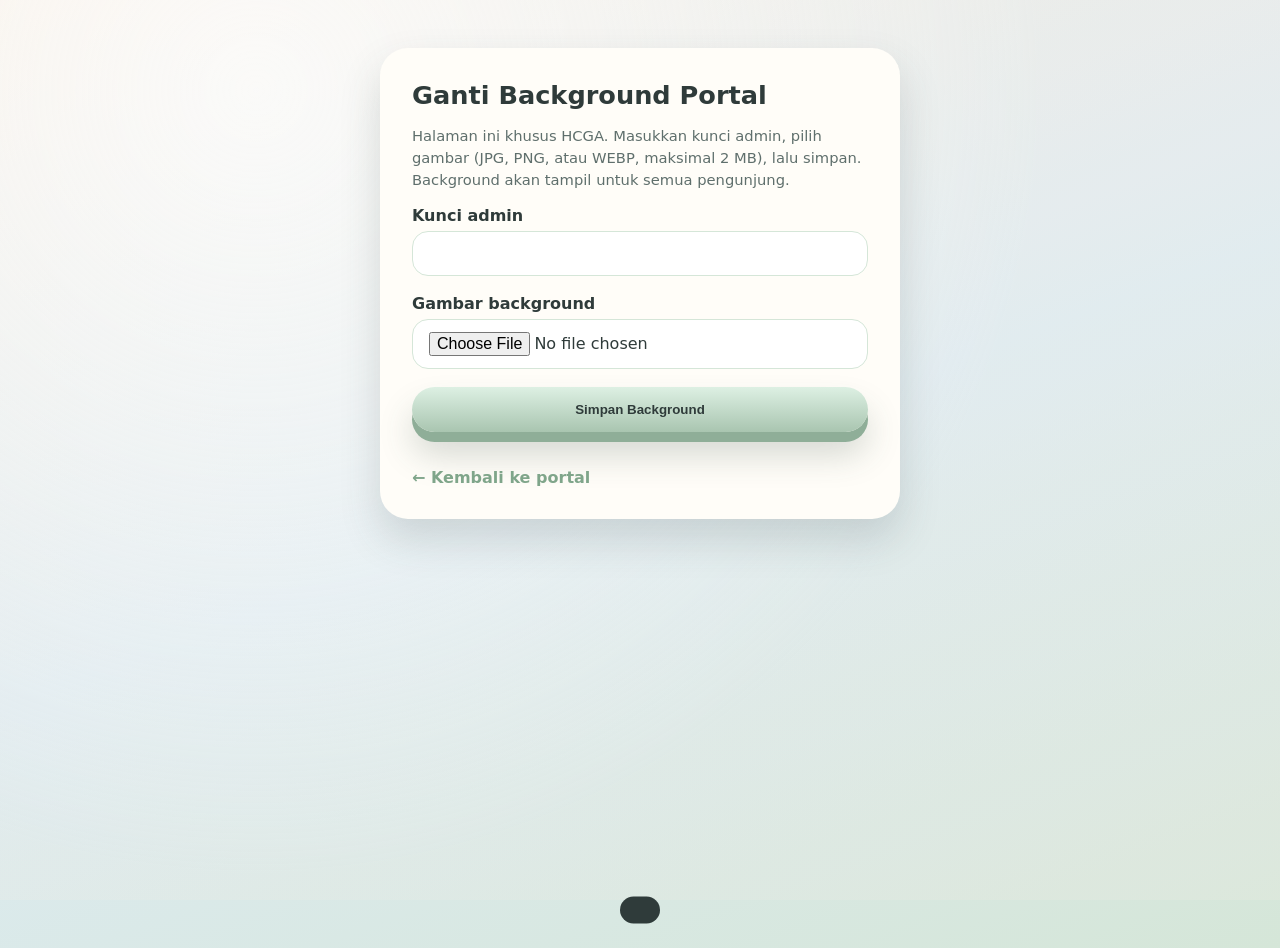
==== admin.html @ 66c1c7ee "HCportal" ====
<!DOCTYPE html>
<html lang="id">
<head>
  <meta charset="UTF-8">
  <meta name="viewport" content="width=device-width, initial-scale=1.0">
  <meta name="robots" content="noindex, nofollow">
  <title>Admin Background — HCGA</title>
  <link rel="stylesheet" href="css/style.css">
  <style>
    .admin-wrap { max-width: 520px; margin: 3rem auto; padding: 2rem; background: var(--card); border-radius: 28px; box-shadow: var(--shadow); }
    .admin-wrap h1 { margin: 0 0 0.5rem; font-size: 1.6rem; }
    .admin-wrap p.hint { color: var(--muted); font-size: 0.92rem; line-height: 1.5; }
    .field { display: grid; gap: 0.4rem; margin-bottom: 1.1rem; }
    .field label { font-weight: 800; }
    .field input[type="password"], .field input[type="file"] {
      font: inherit; padding: 0.75rem 1rem; border-radius: 16px; border: 1px solid #D5E6D8; background: #fff;
    }
    .preview { width: 100%; height: 180px; object-fit: cover; border-radius: 20px; margin-bottom: 1rem; background: #EEE; }
    .admin-wrap .btn-primary { border: none; cursor: pointer; width: 100%; text-align: center; }
    .back { display: inline-block; margin-top: 1.25rem; color: var(--sage-deep); font-weight: 800; text-decoration: none; }
    .result { margin-top: 1rem; font-weight: 800; }
    .result.ok { color: var(--sage-deep); }
    .result.bad { color: #8A3B3B; }
  </style>
</head>
<body>
  <div class="bg-tint" aria-hidden="true"></div>

  <main class="admin-wrap">
    <h1>Ganti Background Portal</h1>
    <p class="hint">
      Halaman ini khusus HCGA. Masukkan kunci admin, pilih gambar (JPG, PNG, atau WEBP, maksimal 2 MB),
      lalu simpan. Background akan tampil untuk semua pengunjung.
    </p>

    <form id="admin-form" novalidate>
      <div class="field">
        <label for="admin-key">Kunci admin</label>
        <input type="password" id="admin-key" autocomplete="off" required>
      </div>

      <div class="field">
        <label for="bg-file">Gambar background</label>
        <input type="file" id="bg-file" accept="image/jpeg,image/png,image/webp" required>
      </div>

      <img id="preview" class="preview" alt="Pratinjau background" hidden>

      <button type="submit" class="btn-primary" id="submit-btn">Simpan Background</button>
      <p id="result" class="result" role="status"></p>
    </form>

    <a class="back" href="index.html">← Kembali ke portal</a>
  </main>

  <div id="loading" class="loading" aria-live="polite"><div class="spinner"></div></div>
  <div id="notif" class="notif" role="status"></div>

  <script src="js/config.js"></script>
  <script src="js/api.js"></script>
  <script src="js/admin.js"></script>
</body>
</html>
---- css/style.css ----
/* ============================================================
   STYLE — Portal Induk HCGA (pastel, 3D, gerakan lembut)
   ============================================================ */

:root {
  --cream: #F6EFE6;
  --mist: #DDEBF2;
  --sage: #A9C5B0;
  --sage-deep: #7FA58A;
  --sky: #B9D7EA;
  --ink: #2F3B3A;
  --muted: #5F6F6C;
  --card: #FFFDF8;
  --shadow: 0 20px 40px rgba(60, 80, 75, 0.18);
}

* { box-sizing: border-box; }
[hidden] { display: none !important; }

body {
  margin: 0;
  font-family: "Nunito", "Segoe UI", system-ui, -apple-system, sans-serif;
  color: var(--ink);
  background: linear-gradient(160deg, var(--cream) 0%, var(--mist) 50%, #D5E6D8 100%);
  min-height: 100vh;
  overflow-x: hidden;
}

/* ---------- Background ---------- */
.bg-layer {
  position: fixed;
  inset: 0;
  background-size: cover;
  background-position: center;
  opacity: 0.35;
  z-index: -2;
}
.bg-tint {
  position: fixed;
  inset: 0;
  background: radial-gradient(circle at 20% 10%, rgba(255, 255, 255, 0.7), rgba(246, 239, 230, 0.2) 60%);
  z-index: -1;
  pointer-events: none;
}

/* ---------- Hero ---------- */
.hero {
  min-height: 88vh;
  display: grid;
  place-items: center;
  padding: 4rem 1.25rem 3rem;
  perspective: 1200px;
}
.hero-inner {
  text-align: center;
  max-width: 820px;
  transform-style: preserve-3d;
  transform: translate3d(var(--hx, 0px), var(--hy, 0px), 0);
  transition: transform 0.45s ease-out;
}
.eyebrow {
  display: inline-block;
  margin: 0 0 0.5rem;
  padding: 0.35rem 1rem;
  border-radius: 999px;
  background: #fff;
  font-weight: 800;
  letter-spacing: 0.2em;
  color: var(--sage-deep);
  box-shadow: 0 6px 14px rgba(0, 0, 0, 0.08), inset 0 -3px 0 rgba(0, 0, 0, 0.05);
}
.hero-title {
  font-size: clamp(2.2rem, 6vw, 4.4rem);
  line-height: 1.05;
  margin: 0.4rem 0 1rem;
  color: var(--ink);
  text-shadow: 0 12px 30px rgba(255, 255, 255, 0.85);
  transform-style: preserve-3d;
  animation: floaty 6s ease-in-out infinite;
}
@keyframes floaty {
  0%, 100% { transform: translateY(0) translateZ(40px); }
  50%      { transform: translateY(-12px) translateZ(70px); }
}
.hero-tagline {
  font-size: clamp(1rem, 2.2vw, 1.2rem);
  color: var(--muted);
  line-height: 1.6;
  margin: 0 auto 2rem;
  max-width: 620px;
}
.btn-primary {
  display: inline-block;
  padding: 0.95rem 2.2rem;
  border-radius: 999px;
  text-decoration: none;
  font-weight: 800;
  color: var(--ink);
  background: linear-gradient(180deg, #DDF0E3, var(--sage));
  box-shadow: 0 10px 0 #8FAE98, 0 22px 34px rgba(60, 80, 75, 0.22);
  transition: transform 0.15s ease, box-shadow 0.15s ease;
}
.btn-primary:hover { transform: translateY(-3px); }
.btn-primary:active {
  transform: translateY(6px);
  box-shadow: 0 4px 0 #8FAE98, 0 8px 16px rgba(60, 80, 75, 0.2);
}

/* ---------- Section ---------- */
.section {
  max-width: 1120px;
  margin: 0 auto;
  padding: 3rem 1.25rem;
}
.section-head {
  display: flex;
  flex-wrap: wrap;
  gap: 1rem;
  align-items: center;
  justify-content: space-between;
  margin-bottom: 1.75rem;
}
.section-head h2,
.stats h2 {
  margin: 0;
  font-size: 1.7rem;
}
.search {
  min-width: 260px;
  padding: 0.85rem 1.2rem;
  border: none;
  border-radius: 999px;
  font: inherit;
  background: #fff;
  color: var(--ink);
  box-shadow: inset 0 3px 6px rgba(0, 0, 0, 0.06), 0 6px 14px rgba(60, 80, 75, 0.08);
}
.search:focus { outline: 3px solid var(--sky); outline-offset: 2px; }

/* ---------- Kartu unit (kapsul timbul, 3D) ---------- */
.units-grid {
  display: grid;
  grid-template-columns: repeat(auto-fill, minmax(280px, 1fr));
  gap: 1.75rem;
  perspective: 1000px;
}
.unit-card {
  background: var(--card);
  border-radius: 28px;
  padding: 1rem;
  box-shadow:
    inset 0 2px 0 #fff,
    0 12px 0 -4px rgba(60, 80, 75, 0.12),
    var(--shadow);
  transform: rotateX(var(--rx, 0deg)) rotateY(var(--ry, 0deg));
  transform-style: preserve-3d;
  transition: transform 0.25s ease, box-shadow 0.3s ease;
  will-change: transform;
}
.unit-card.open { box-shadow: inset 0 2px 0 #fff, 0 16px 0 -4px rgba(60, 80, 75, 0.12), 0 30px 50px rgba(60, 80, 75, 0.22); }

.unit-head {
  width: 100%;
  display: flex;
  justify-content: space-between;
  align-items: center;
  gap: 0.75rem;
  padding: 1rem 1.25rem;
  border: none;
  border-radius: 999px;
  font: inherit;
  cursor: pointer;
  text-align: left;
  color: var(--ink);
  background: linear-gradient(135deg, #E4F0E7, #D4E7F1);
  box-shadow: 0 6px 0 #B8CFC0;
  transform: translateZ(30px);
  transition: transform 0.15s ease, box-shadow 0.15s ease;
}
.unit-head:hover { transform: translateZ(30px) translateY(-2px); }
.unit-head:active { transform: translateZ(30px) translateY(4px); box-shadow: 0 2px 0 #B8CFC0; }
.unit-name { font-weight: 800; font-size: 1.05rem; }
.unit-count {
  font-size: 0.85rem;
  color: var(--muted);
  white-space: nowrap;
}

.unit-body { padding-top: 0.75rem; }
.unit-card.open .unit-body { animation: drawer 0.45s ease both; }
@keyframes drawer {
  from { opacity: 0; transform: translateY(-10px); }
  to   { opacity: 1; transform: none; }
}

.app-grid { display: grid; gap: 0.9rem; }
.app-card {
  background: #fff;
  border-radius: 20px;
  padding: 1rem 1.1rem;
  box-shadow: 0 8px 18px rgba(60, 80, 75, 0.12);
}
.app-card h3 { margin: 0 0 0.35rem; font-size: 1.05rem; }
.app-card p {
  margin: 0 0 0.9rem;
  font-size: 0.92rem;
  color: var(--muted);
  line-height: 1.5;
}
.btn-open {
  border: none;
  border-radius: 999px;
  padding: 0.6rem 1.2rem;
  font: inherit;
  font-weight: 800;
  cursor: pointer;
  color: var(--ink);
  background: linear-gradient(180deg, #DDF0E3, var(--sage));
  box-shadow: 0 5px 0 #8FAE98;
  transition: transform 0.12s ease, box-shadow 0.12s ease;
}
.btn-open:hover { transform: translateY(-2px); }
.btn-open:active { transform: translateY(4px); box-shadow: 0 1px 0 #8FAE98; }

.empty { text-align: center; color: var(--muted); padding: 2rem 0; }

/* ---------- Animasi muncul saat digulir ---------- */
.reveal {
  opacity: 0;
  translate: 0 36px;
  transition: opacity 0.6s ease var(--d, 0ms), translate 0.6s ease var(--d, 0ms);
}
.reveal.in {
  opacity: 1;
  translate: 0 0;
  /* setelah muncul, hapus jeda agar efek kartu tidak tertunda */
  transition: transform 0.25s ease, box-shadow 0.3s ease, opacity 0.6s, translate 0.6s;
}

/* ---------- Statistik ---------- */
.stats { text-align: center; }
.stat-card {
  display: inline-flex;
  flex-direction: column;
  align-items: center;
  min-width: 240px;
  margin: 1.25rem auto 1.5rem;
  padding: 1.5rem 2rem;
  border-radius: 28px;
  background: var(--card);
  box-shadow: 0 14px 0 -4px rgba(60, 80, 75, 0.12), var(--shadow);
}
.stat-num {
  font-size: 3rem;
  font-weight: 800;
  color: var(--sage-deep);
  line-height: 1;
}
.stat-label { color: var(--muted); margin-top: 0.35rem; }
.stat-sub { font-size: 1rem; margin: 0 0 0.75rem; color: var(--muted); }
.stat-list {
  list-style: none;
  padding: 0;
  margin: 0 auto;
  max-width: 480px;
}
.stat-list li {
  display: flex;
  justify-content: space-between;
  padding: 0.75rem 1rem;
  margin-bottom: 0.5rem;
  border-radius: 16px;
  background: #fff;
  box-shadow: 0 4px 10px rgba(60, 80, 75, 0.08);
}

/* ---------- Footer ---------- */
.footer {
  text-align: center;
  padding: 2rem 1rem;
  color: var(--muted);
  font-size: 0.9rem;
}

/* ---------- Loading & notifikasi ---------- */
.loading {
  position: fixed;
  inset: 0;
  display: none;
  align-items: center;
  justify-content: center;
  background: rgba(246, 239, 230, 0.7);
  z-index: 50;
}
.spinner {
  width: 44px;
  height: 44px;
  border-radius: 50%;
  border: 5px solid #CFE6D6;
  border-top-color: var(--sage-deep);
  animation: spin 1s linear infinite;
}
@keyframes spin { to { transform: rotate(360deg); } }

.notif {
  position: fixed;
  left: 50%;
  bottom: 20px;
  transform: translate(-50%, 160%);
  transition: transform 0.4s ease;
  padding: 0.85rem 1.25rem;
  border-radius: 16px;
  background: var(--ink);
  color: #fff;
  z-index: 60;
  max-width: 90vw;
}
.notif.show { transform: translate(-50%, 0); }
.notif.notif-error { background: #8A3B3B; }

/* ---------- Tampilan kecil (ponsel) ---------- */
@media (max-width: 600px) {
  .unit-card { transform: none !important; }
  .search { min-width: 100%; }
}

/* ---------- Kurangi gerakan (pengaturan perangkat) ---------- */
@media (prefers-reduced-motion: reduce) {
  *, *::before, *::after {
    animation: none !important;
    transition: none !important;
  }
  .reveal { opacity: 1; translate: none; }
  .unit-card { transform: none !important; }
  .hero-inner { transform: none !important; }
}
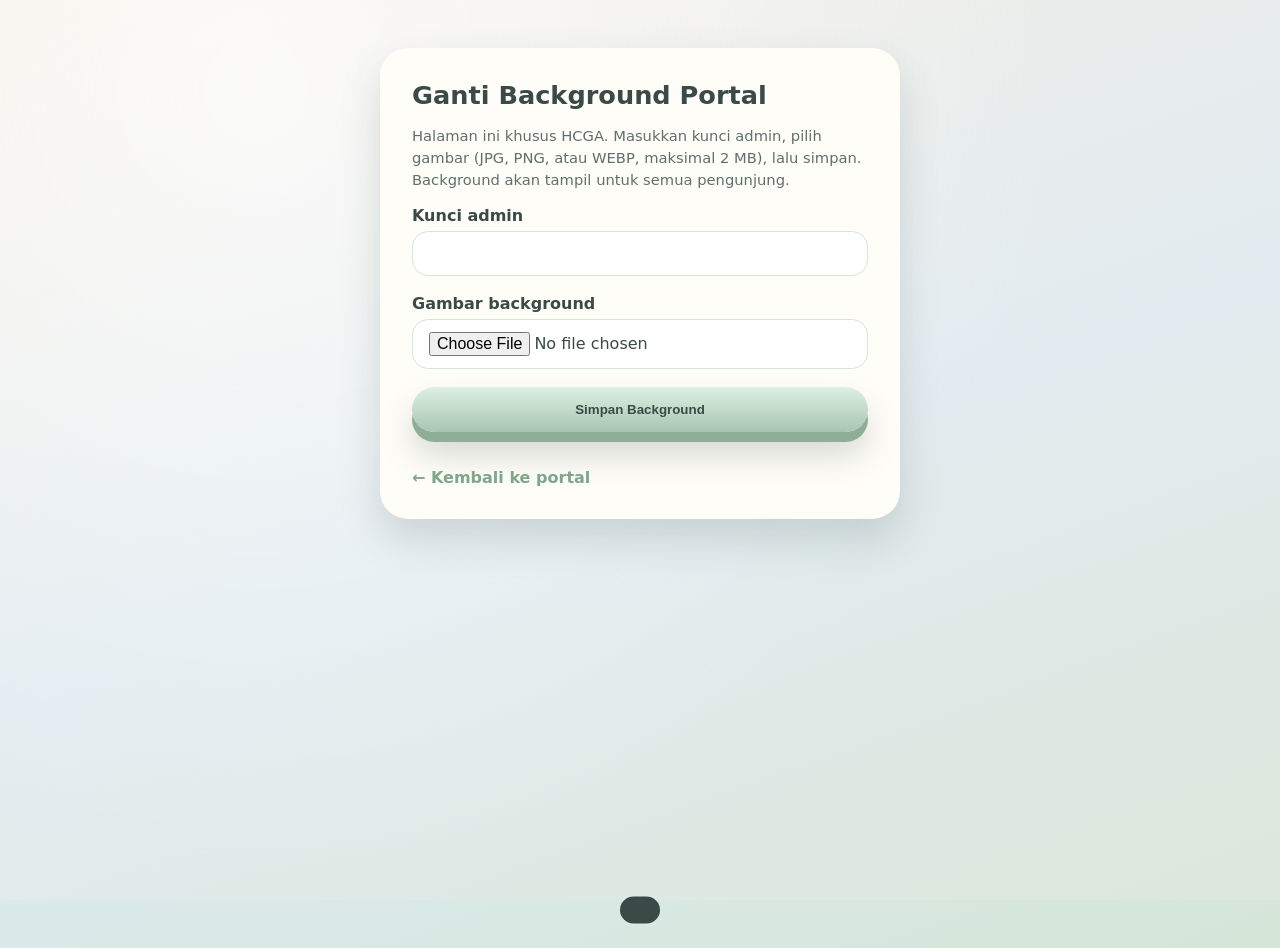
==== commit 9ddd96e5: "Perbaikan tampilan: favicon, kerangka memuat, footer, fokus keyboard" ====
--- a/admin.html
+++ b/admin.html
@@ -4,6 +4,7 @@
   <meta charset="UTF-8">
   <meta name="viewport" content="width=device-width, initial-scale=1.0">
   <meta name="robots" content="noindex, nofollow">
+  <link rel="icon" href="data:image/svg+xml,%3Csvg xmlns='http://www.w3.org/2000/svg' viewBox='0 0 64 64'%3E%3Crect width='64' height='64' rx='18' fill='%23A9C5B0'/%3E%3Ctext x='32' y='46' font-size='38' text-anchor='middle' font-family='Arial' font-weight='700' fill='%232F3B3A'%3EH%3C/text%3E%3C/svg%3E">
   <title>Admin Background — HCGA</title>
   <link rel="stylesheet" href="css/style.css">
   <style>
--- a/css/style.css
+++ b/css/style.css
@@ -8,7 +8,7 @@
   --sage: #A9C5B0;
   --sage-deep: #7FA58A;
   --sky: #B9D7EA;
-  --ink: #2F3B3A;
+  --ink: #3A4A47;
   --muted: #5F6F6C;
   --card: #FFFDF8;
   --shadow: 0 20px 40px rgba(60, 80, 75, 0.18);
@@ -104,6 +104,27 @@
 .btn-primary:active {
   transform: translateY(6px);
   box-shadow: 0 4px 0 #8FAE98, 0 8px 16px rgba(60, 80, 75, 0.2);
+}
+
+/* Petunjuk gulir ke bawah */
+.scroll-hint {
+  display: inline-grid;
+  place-items: center;
+  width: 46px;
+  height: 46px;
+  margin-top: 2.2rem;
+  border-radius: 50%;
+  background: #fff;
+  color: var(--sage-deep);
+  font-size: 1.25rem;
+  font-weight: 800;
+  text-decoration: none;
+  box-shadow: 0 8px 16px rgba(60, 80, 75, 0.15);
+  animation: bob 2.2s ease-in-out infinite;
+}
+@keyframes bob {
+  0%, 100% { transform: translateY(0); }
+  50%      { transform: translateY(8px); }
 }
 
 /* ---------- Section ---------- */
@@ -224,6 +245,26 @@
 
 .empty { text-align: center; color: var(--muted); padding: 2rem 0; }
 
+/* Kerangka kartu saat data sedang dimuat */
+.unit-card.skeleton {
+  min-height: 96px;
+  transform: none !important;
+  pointer-events: none;
+  background: linear-gradient(90deg, #FFFDF8 25%, #EFE8DC 50%, #FFFDF8 75%);
+  background-size: 200% 100%;
+  animation: shimmer 1.4s linear infinite;
+}
+@keyframes shimmer {
+  from { background-position: 200% 0; }
+  to   { background-position: -200% 0; }
+}
+
+/* Indikator fokus untuk pengguna keyboard */
+:focus-visible {
+  outline: 3px solid var(--sky);
+  outline-offset: 3px;
+}
+
 /* ---------- Animasi muncul saat digulir ---------- */
 .reveal {
   opacity: 0;
@@ -277,10 +318,14 @@
 /* ---------- Footer ---------- */
 .footer {
   text-align: center;
-  padding: 2rem 1rem;
+  padding: 2.5rem 1rem 2rem;
   color: var(--muted);
   font-size: 0.9rem;
-}
+  border-top: 1px solid rgba(60, 80, 75, 0.1);
+  margin-top: 1rem;
+}
+.footer p { margin: 0.25rem 0; }
+.footer-title { font-weight: 800; color: var(--ink); font-size: 1rem; }
 
 /* ---------- Loading & notifikasi ---------- */
 .loading {
